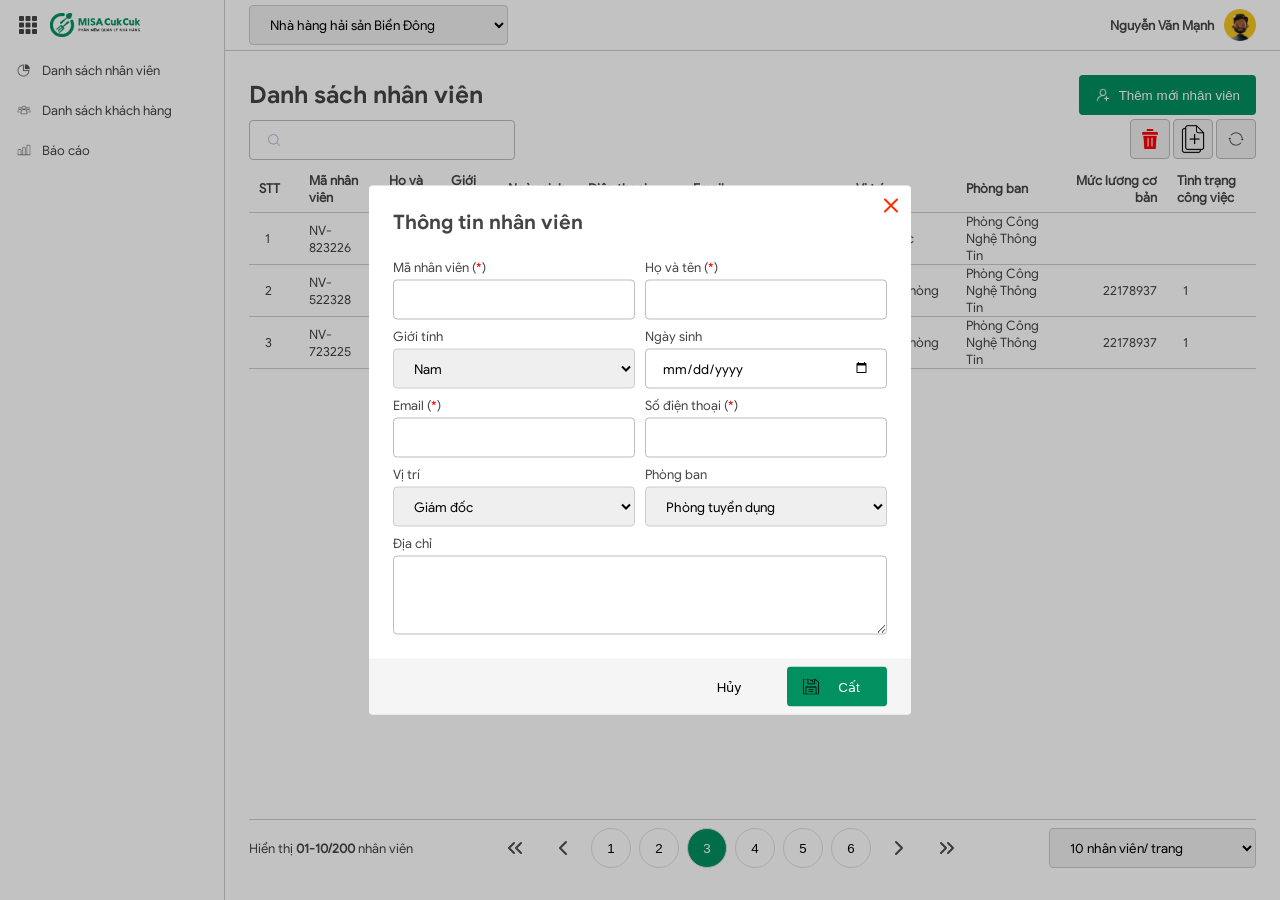
==== web_hust_html/pages/employee.html @ e4c8c49e "update code" ====
<!DOCTYPE html>
<html lang="en">

<head>
    <meta charset="UTF-8">
    <meta http-equiv="X-UA-Compatible" content="IE=edge">
    <meta name="viewport" content="width=device-width, initial-scale=1.0">
    <link rel="stylesheet" href="../css/main.css">
    <link rel="stylesheet" href="../css/page/employee.css">
    <title>CUKCUK.VN - Phần mềm quản lý nhà hàng</title>
</head>

<body>
    <div class="container">
        <div class="header">
            <div class="header__left">
                <div class="header__sibar"></div>
                <div class="header__logo"></div>
            </div>
            <div class="header__right">
                <div>
                    <select name="" id="">
                        <option value="1">Nhà hàng hải sản Biển Đông</option>
                        <option value="1">Nhà hàng Hoàng Mai</option>
                    </select>
                </div>
                <div class="user">
                    <div class="user__name">Nguyễn Văn Mạnh</div>
                    <div class="user__avatar"></div>
                </div>
            </div>
        </div>
        <div class="main">
            <div class="menu">
                <div class="menu__item">
                    <div class="menu__icon icon icon-16 icon__dashboard"></div>
                    <div class="menu__text">Danh sách nhân viên</div>
                </div>
                <div class="menu__item">
                    <div class="menu__icon icon icon-16 icon__employee"></div>
                    <div class="menu__text">Danh sách khách hàng</div>
                </div>
                <div class="menu__item">
                    <div class="menu__icon icon icon-16 icon__report"></div>
                    <div class="menu__text">Báo cáo</div>
                </div>
            </div>
            <div class="content">
                <div class="page__header">
                    <div class="page__header--title heading">Danh sách nhân viên</div>
                    <button id="btnAdd" class="page__header--button button button__icon button__icon--employee">Thêm mới nhân viên</button>
                </div>
                <div class="page__toolbar">
                    <div class="page__toolbar--left">
                        <input type="text" class="input input__icon input__icon--search">
                    </div>
                    <div class="page__toolbar--right">
                        <button id="btnDelete"></button>
                        <button id="btnDuplicate"></button>
                        <button id="btnRefresh"></button>
                    </div>
                </div>
                <div class="page__table">
                    <div class="table__content">
                        <table id="tbEmployeeList" class="table" border="0">
                            <thead>
                                <tr>
                                    <th class="text-align--left" title="Số thứ tự" style="width:50px">STT</th>
                                    <th class="text-align--left" style="width:100px">Mã nhân viên</th>
                                    <th class="text-align--left">Họ và tên</th>
                                    <th class="text-align--left" style="width:50px">Giới tính</th>
                                    <th class="text-align--center" style="width:100px">Ngày sinh</th>
                                    <th class="text-align--left" style="width:100px">Điện thoại</th>
                                    <th class="text-align--left" style="width:150px">Email</th>
                                    <th class="text-align--left" style="width:200px">Vị trí</th>
                                    <th class="text-align--left" style="width:200px">Phòng ban</th>
                                    <th class="text-align--right" style="width:150px">Mức lương cơ bản</th>
                                    <th class="text-align--left" style="width:150px">Tình trạng công việc</th>
                                </tr>
                            </thead>
                            <tbody>
                                <tr>
                                    <td>1</td>
                                    <td>NV-823226</td>
                                    <td>Trương Đức Tuyền</td>
                                    <td>Nam</td>
                                    <td class="text-align--center"></td>
                                    <td>09466826887</td>
                                    <td>Stratton@misa.com</td>
                                    <td>Giám đốc</td>
                                    <td>Phòng Công Nghệ Thông Tin</td>
                                    <td class="text-align--right"></td>
                                    <td></td>
                                </tr>
                                <tr>
                                    <td>2</td>
                                    <td>NV-522328</td>
                                    <td>Võ Thị Dương</td>
                                    <td>Nữ</td>
                                    <td class="text-align--center">1/9/1958</td>
                                    <td>09366854222</td>
                                    <td>AdelaAbney@misa.com</td>
                                    <td>Trưởng phòng</td>
                                    <td>Phòng Công Nghệ Thông Tin</td>
                                    <td class="text-align--right">22178937</td>
                                    <td>1</td>
                                </tr>
                                <tr>
                                    <td>3</td>
                                    <td>NV-723225</td>
                                    <td>Võ Thị Dương</td>
                                    <td>Nữ</td>
                                    <td class="text-align--center">1/9/1958</td>
                                    <td>09366854222</td>
                                    <td>AdelaAbney@misa.com</td>
                                    <td>Trưởng phòng</td>
                                    <td>Phòng Công Nghệ Thông Tin</td>
                                    <td class="text-align--right">22178937</td>
                                    <td>1</td>
                                </tr>
                            </tbody>
                        </table>
                    </div>
                    <div class="table__paging">
                        <div class="table__paging--left">
                            Hiển thị <b>01-10/200</b> nhân viên
                        </div>
                        <div class="table__paging--center">
                            <button class="paging__button paging__button--first"></button>
                            <button class="paging__button paging__button--prev"></button>
                            <div class="paging__button--group">
                                <button class="paging__number">1</button>
                                <button class="paging__number">2</button>
                                <button class="paging__number paging__number--selected">3</button>
                                <button class="paging__number">4</button>
                                <button class="paging__number">5</button>
                                <button class="paging__number">6</button>
                            </div>
                            <button class="paging__button paging__button--next"></button>
                            <button class="paging__button paging__button--last"></button>
                        </div>
                        <div class="table__paging--right">
                            <select name="" class="combobox">
                                <option value="10">10 nhân viên/ trang</option>
                                <option value="20">10 nhân viên/ trang</option>
                                <option value="30">10 nhân viên/ trang</option>
                                <option value="40">10 nhân viên/ trang</option>
                            </select>
                        </div>
                    </div>
                </div>
            </div>
        </div>

    </div>
    <!-- Dialog chi tiết nhân viên -->
    <div id="dlgEmployeeDetail" class="dialog">
        <div class="dialog__content">
            <div id="btnClose2" class="dialog__button--close"></div>
            <div class="dialog__header title">Thông tin nhân viên</div>
            <div class="dialog__body">
                <div class="row">
                    <div class="col">
                        <label>Mã nhân viên (<span class="input--required">*</span>)</label>
                        <input id="txtEmployeeCode" nvmanh required name-property="Mã nhân viên" type="text" class="input">
                    </div>
                    <div class="col">
                        <label>Họ và tên (<span class="input--required">*</span>)</label>
                        <input id="txtFullName" nvmanh name-property="Họ và tên" required type="text" class="input">
                    </div>
                </div>
                <div class="row">
                    <div class="col col-50">
                        <label>Giới tính</label>
                        <select name="" id="cbxGender">
                            <option value="0">Nam</option>
                            <option value="1">Nữ</option>
                            <option value="0">Khác</option>
                        </select>
                    </div>
                    <div class="col col-50">
                        <label>Ngày sinh</label>
                        <input id="dtDateOfBirth" type="date" class="input">
                    </div>
                </div>
                <div class="row">
                    <div class="col">
                        <label>Email (<span class="input--required">*</span>)</label>
                        <input id="txtEmail" nvmanh name-property="Email" required type="email" class="input abc">
                    </div>
                    <div class="col">
                        <label>Số điện thoại (<span class="input--required">*</span>)</label>
                        <input id="txtPhoneNumber" name-property="Số điện thoại" required type="text" class="input">
                    </div>
                </div>
                <div class="row">
                    <div class="col col-50">
                        <label>Vị trí</label>
                        <select name="" id="cbxPosition">
                            <option value="0">Giám đốc</option>
                            <option value="1">Nhân viên</option>
                            <option value="0">Trưởng phòng</option>
                        </select>
                    </div>
                    <div class="col col-50">
                        <label>Phòng ban</label>
                        <select name="" id="cbxDepartment">
                            <option value="0">Phòng tuyển dụng</option>
                            <option value="1">Phòng Nhân sự</option>
                            <option value="0">Phòng hành chính</option>
                        </select>
                    </div>
                </div>
                <div class="row">
                    <div class="col">
                        <label for="">Địa chỉ</label>
                        <textarea id="txtAddress" cols="30" rows="3"></textarea>
                    </div>
                </div>
            </div>
            <div class="dialog__footer">
                <button id="btnSave" class="button  button__icon icon icon--save" style="order:1">Cất</button>
                <button class="button button--cancel" style="order:2">Hủy</button>
            </div>
        </div>
    </div>

    <!-- Dialog cảnh báo -->
    <div id="dlgDialog1" class="dialog dialog--warning" hidden>
        <div class="dialog__content">
            <div id="btnClose1" class="dialog__button--close"></div>
            <div class="dialog__header title">Thông báo</div>
            <div class="dialog__body">
                <div class="dialog__msg-item">
                    Thông tin này không được phép để trống
                </div>
                <div class="dialog__msg-item">
                    Thông tin này không được phép để trống
                </div>
                <div class="dialog__msg-item">
                    Thông tin này không được phép để trống
                </div>
            </div>
            <div class="dialog__footer">
                <button id="btnOk" class="button">Đồng ý</button>
            </div>
        </div>
    </div>

    <div id="dlgDialog3" class="dialog dialog--warning" hidden>
        <div class="dialog__content">
            <div id="btnClose3" class="dialog__button--close"></div>
            <div class="dialog__header title">Thông báo</div>
            <div class="dialog__body">
                Thêm mới thành công!
            </div>
            <div class="dialog__footer">
                <button id="btnOk" class="button">Đồng ý</button>
            </div>
        </div>
    </div>

    <!-- loading -->
    <div id="dlgEmployeeDetail" class="loading" hidden>
        <div class="loading__content">
            <div class="loading__icon"></div>
            <div class="loading__text">Đang xử lý</div>
        </div>
    </div>

    <!-- nhúng các thư viện -->
    <script src="/js/jquery-3.6.0.min.js"></script>

    <!-- Nhúng các js dùng chung -->

    <!-- Nhúng các js sử dụng riêng cho trang -->
    <script src="/js/pages/employee.js"></script>

</body>

</html>
---- web_hust_html/css/main.css ----
@import url(./base/button.css);
@import url(./base/combobox.css);
@import url(./base/input.css);
@import url(./base/table.css);
@import url(./layout/content.css);
@import url(./layout/header.css);
@import url(./layout/menu.css);
@import url(./layout/container.css);
@import url(./base/icon.css);
@import url(./base/dialog.css);
@font-face {
    font-family: MISA Fonts;
    src: url(../assets/font/GoogleSans-Regular.otf);
}

@font-face {
    font-family: MISA Font Bold;
    src: url(../assets/font/GoogleSans-Bold.otf);
}

@font-face {
    font-family: MISA Font Italic;
    src: url(../assets/font/GoogleSans-Italic.otf);
}

@media screen and (max-width:1024px) {
    .menu {
        display: none
    }
}

.heading {
    font-family: MISA Font Bold;
    font-size: 24px;
}

.title {
    font-family: MISA Font Bold;
    font-size: 20px;
}

body {
    font-family: MISA Fonts;
    font-size: 13px;
    color: #454545;
    margin: 0;
    min-width: 1024px;
}

.m-row {
    /* display: flex;
    flex-direction: column; */
    margin: 4px 0;
    /* max-width: 200px; */
}

.row {
    display: flex;
    width: 100%;
    box-sizing: border-box;
}

.col {
    width: 100%;
    display: flex;
    flex-direction: column;
}

.col-50 {
    flex-basis: 50%;
}

.col~.col {
    margin-left: 10px;
}

.row~.row {
    margin-top: 8px;
}

label~* {
    margin-top: 4px;
}


/* Căn chỉnh text */

.text-align--left {
    text-align: left;
}

.text-align--center {
    text-align: center;
}

.text-align--right {
    text-align: right;
}

.loading {
    position: absolute;
    top: 0;
    left: 0;
    bottom: 0;
    right: 0;
    background-color: #4545459b;
}

.loading__content {
    width: 100%;
    height: 100%;
    display: flex;
    flex-direction: column;
    align-items: center;
    justify-content: center;
}

.loading__icon {
    width: 16px;
    height: 16px;
    border-radius: 50%;
    border-top: 8px solid rgb(0, 142, 31);
    border-left: 8px solid rgb(0, 142, 31);
    border-bottom: 8px solid #fff;
    border-right: 8px solid #fff;
    -webkit-animation: spin 2s linear infinite;
    animation: spin 1s linear infinite;
}

.loading__text {
    color: #fff;
}

@-moz-keyframes spin {
    from {
        -moz-transform: rotate(0deg);
    }
    to {
        -moz-transform: rotate(360deg);
    }
}

@-webkit-keyframes spin {
    from {
        -webkit-transform: rotate(0deg);
    }
    to {
        -webkit-transform: rotate(360deg);
    }
}

@keyframes spin {
    from {
        transform: rotate(0deg);
    }
    to {
        transform: rotate(360deg);
    }
}

.border-red {
    border: 1px solid #ff0000;
}
---- web_hust_html/css/page/employee.css ----
#btnRefresh {
    border-radius: 4px;
    height: 40px;
    width: 40px;
    border: 1px solid #bbbbbb;
    background-image: url(../../assets/icon/refresh.png);
    background-repeat: no-repeat;
    background-position: center center;
    cursor: pointer;
}

#btnDelete {
    border-radius: 4px;
    height: 40px;
    width: 40px;
    border: 1px solid #bbbbbb;
    background-image: url(../../assets/icon/delete.png);
    background-repeat: no-repeat;
    background-position: center center;
    background-size: 20px 20px;
    cursor: pointer;
}

#btnDuplicate {
    border-radius: 4px;
    height: 40px;
    width: 40px;
    border: 1px solid #bbbbbb;
    background-image: url(../../assets/icon/duplicate.png);
    background-repeat: no-repeat;
    background-position: center center;
    background-size: cover;
    cursor: pointer;
}
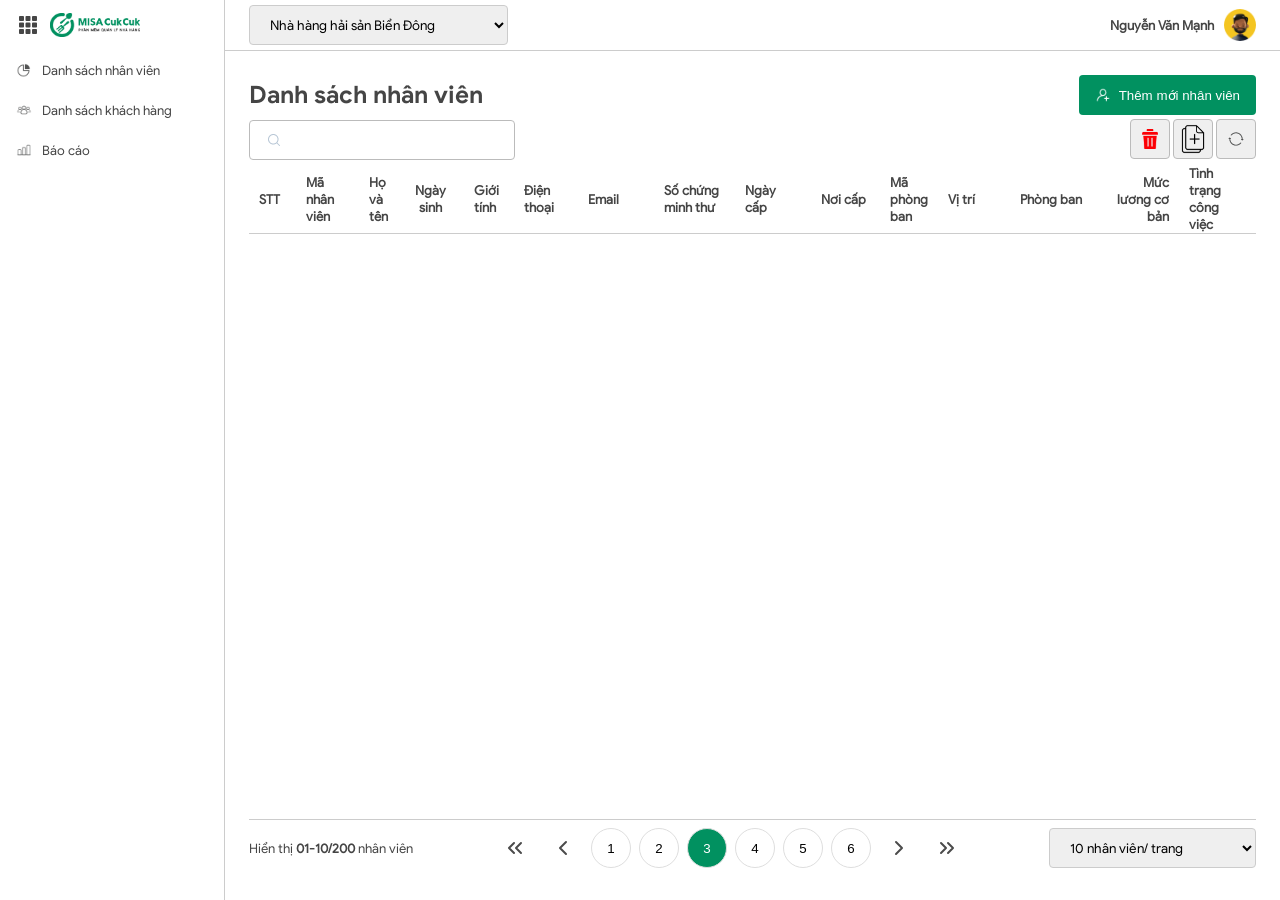
==== commit 0d981618: "update code" ====
--- a/web_hust_html/pages/employee.html
+++ b/web_hust_html/pages/employee.html
@@ -65,21 +65,25 @@
                         <table id="tbEmployeeList" class="table" border="0">
                             <thead>
                                 <tr>
-                                    <th class="text-align--left" title="Số thứ tự" style="width:50px">STT</th>
-                                    <th class="text-align--left" style="width:100px">Mã nhân viên</th>
-                                    <th class="text-align--left">Họ và tên</th>
-                                    <th class="text-align--left" style="width:50px">Giới tính</th>
-                                    <th class="text-align--center" style="width:100px">Ngày sinh</th>
-                                    <th class="text-align--left" style="width:100px">Điện thoại</th>
-                                    <th class="text-align--left" style="width:150px">Email</th>
-                                    <th class="text-align--left" style="width:200px">Vị trí</th>
-                                    <th class="text-align--left" style="width:200px">Phòng ban</th>
-                                    <th class="text-align--right" style="width:150px">Mức lương cơ bản</th>
-                                    <th class="text-align--left" style="width:150px">Tình trạng công việc</th>
+                                    <th propValue="Sort" class="text-align--left" title="Số thứ tự" style="width:50px">STT</th>
+                                    <th propValue="EmployeeCode" class="text-align--left" style="width:100px">Mã nhân viên</th>
+                                    <th propValue="FullName" class="text-align--left">Họ và tên</th>
+                                    <th propValue="DateOfBirth" format="date" class="text-align--center" style="width:100px">Ngày sinh</th>
+                                    <th propValue="GenderName" class="text-align--left" style="width:50px">Giới tính</th>
+                                    <th propValue="PhoneNumber" class="text-align--left" style="width:100px">Điện thoại</th>
+                                    <th propValue="Email" class="text-align--left" style="width:150px">Email</th>
+                                    <th propValue="IdentityNumber" class="text-align--left" style="width:150px">Số chứng minh thư</th>
+                                    <th propValue="IdentityDate" format="date" class="text-align--left" style="width:150px">Ngày cấp</th>
+                                    <th propValue="IdentityPlace" class="text-align--left" style="width:150px">Nơi cấp</th>
+                                    <th propValue="DepartmentCode" class="text-align--left">Mã phòng ban</th>
+                                    <th propValue="PositionName" class="text-align--left" style="width:200px">Vị trí</th>
+                                    <th propValue="DepartmentName" class="text-align--left" style="width:200px">Phòng ban</th>
+                                    <th propValue="Salary" format="money" class="text-align--right" style="width:150px">Mức lương cơ bản</th>
+                                    <th propValue="WorkStatus" class="text-align--left" style="width:150px">Tình trạng công việc</th>
                                 </tr>
                             </thead>
                             <tbody>
-                                <tr>
+                                <!-- <tr>
                                     <td>1</td>
                                     <td>NV-823226</td>
                                     <td>Trương Đức Tuyền</td>
@@ -117,7 +121,7 @@
                                     <td>Phòng Công Nghệ Thông Tin</td>
                                     <td class="text-align--right">22178937</td>
                                     <td>1</td>
-                                </tr>
+                                </tr> -->
                             </tbody>
                         </table>
                     </div>
@@ -154,7 +158,7 @@
 
     </div>
     <!-- Dialog chi tiết nhân viên -->
-    <div id="dlgEmployeeDetail" class="dialog">
+    <div id="dlgEmployeeDetail" class="dialog" hidden>
         <div class="dialog__content">
             <div id="btnClose2" class="dialog__button--close"></div>
             <div class="dialog__header title">Thông tin nhân viên</div>
@@ -162,35 +166,35 @@
                 <div class="row">
                     <div class="col">
                         <label>Mã nhân viên (<span class="input--required">*</span>)</label>
-                        <input id="txtEmployeeCode" nvmanh required name-property="Mã nhân viên" type="text" class="input">
+                        <input id="txtEmployeeCode" propValue="EmployeeCode" nvmanh required name-property="Mã nhân viên" type="text" class="input">
                     </div>
                     <div class="col">
                         <label>Họ và tên (<span class="input--required">*</span>)</label>
-                        <input id="txtFullName" nvmanh name-property="Họ và tên" required type="text" class="input">
+                        <input id="txtFullName" propValue="FullName" nvmanh name-property="Họ và tên" required type="text" class="input">
                     </div>
                 </div>
                 <div class="row">
                     <div class="col col-50">
                         <label>Giới tính</label>
-                        <select name="" id="cbxGender">
+                        <select name="" id="cbxGender" propValue="Gender">
                             <option value="0">Nam</option>
                             <option value="1">Nữ</option>
-                            <option value="0">Khác</option>
+                            <option value="2">Khác</option>
                         </select>
                     </div>
                     <div class="col col-50">
                         <label>Ngày sinh</label>
-                        <input id="dtDateOfBirth" type="date" class="input">
+                        <input id="dtDateOfBirth" propValue="DateOfBirth" type="date" class="input">
                     </div>
                 </div>
                 <div class="row">
                     <div class="col">
                         <label>Email (<span class="input--required">*</span>)</label>
-                        <input id="txtEmail" nvmanh name-property="Email" required type="email" class="input abc">
+                        <input id="txtEmail" nvmanh propValue="Email" name-property="Email" required type="email" class="input abc">
                     </div>
                     <div class="col">
                         <label>Số điện thoại (<span class="input--required">*</span>)</label>
-                        <input id="txtPhoneNumber" name-property="Số điện thoại" required type="text" class="input">
+                        <input id="txtPhoneNumber" propValue="PhoneNumber" name-property="Số điện thoại" required type="text" class="input">
                     </div>
                 </div>
                 <div class="row">
@@ -226,7 +230,7 @@
     </div>
 
     <!-- Dialog cảnh báo -->
-    <div id="dlgDialog1" class="dialog dialog--warning" hidden>
+    <!-- <div id="dlgDialog1" class="dialog dialog--warning" hidden>
         <div class="dialog__content">
             <div id="btnClose1" class="dialog__button--close"></div>
             <div class="dialog__header title">Thông báo</div>
@@ -245,17 +249,18 @@
                 <button id="btnOk" class="button">Đồng ý</button>
             </div>
         </div>
-    </div>
+    </div> -->
 
     <div id="dlgDialog3" class="dialog dialog--warning" hidden>
         <div class="dialog__content">
             <div id="btnClose3" class="dialog__button--close"></div>
             <div class="dialog__header title">Thông báo</div>
             <div class="dialog__body">
-                Thêm mới thành công!
+                Bạn có chắc chắn muốn xóa nhân viên vừa chọn hay không?
             </div>
             <div class="dialog__footer">
                 <button id="btnOk" class="button">Đồng ý</button>
+                <button id="btnCancel" class="button">Hủy</button>
             </div>
         </div>
     </div>
